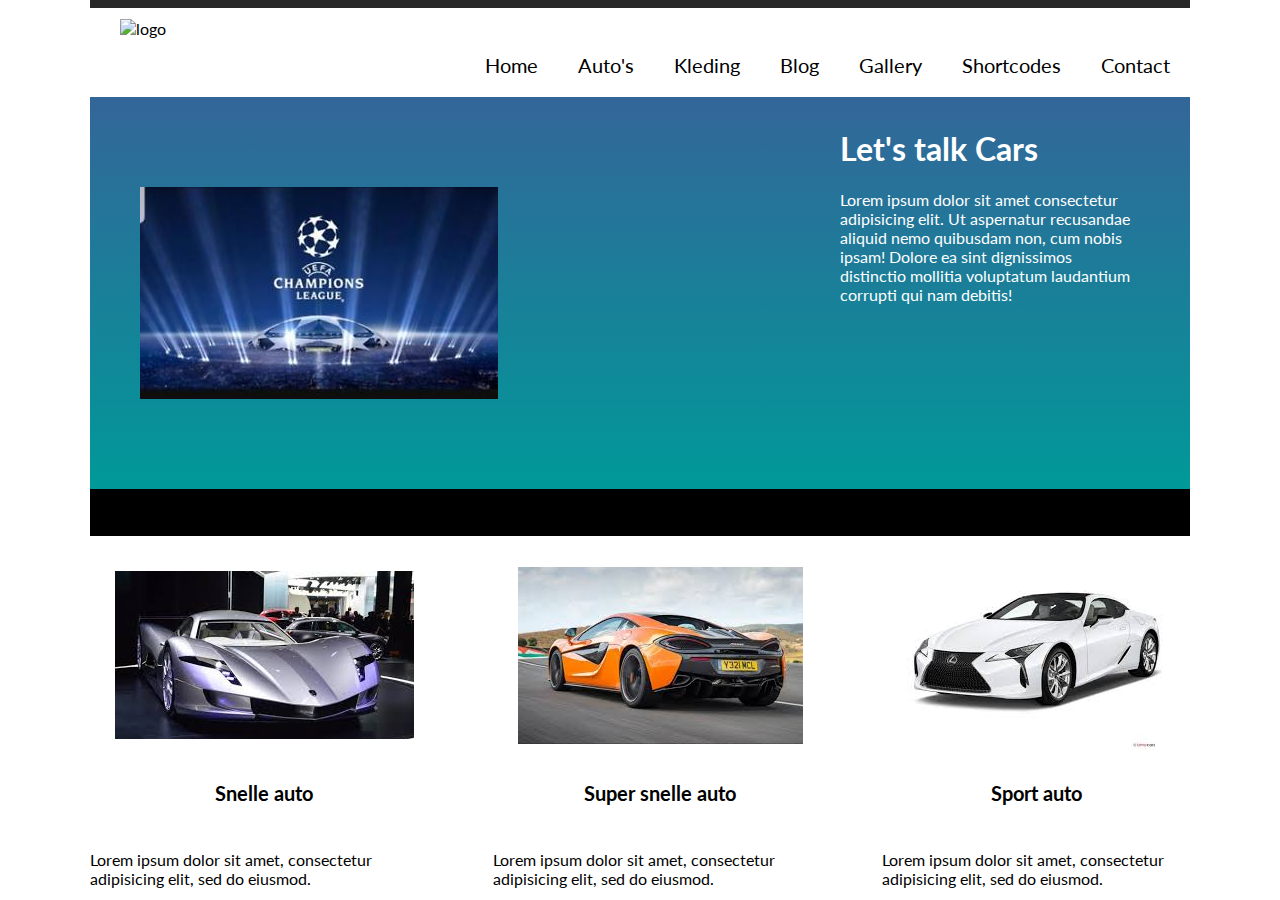
==== auto.html @ 41b41509 "laatste dag" ====
<meta charset="UTF-8">
  <link href='http://fonts.googleapis.com/css?family=Lato&subset=latin,latin-ext' rel='stylesheet' type='text/css'>
  <link rel="stylesheet" href="overall-grid.css">
  <title>Over all grid</title>
</head>
<body>
  <div class="main">
    <div class="nav">
      <ul id="navbar">
        <img src="img/logo.png" alt="logo" id="logo">
        <li id="contact"><a href="">Contact</a></li>
        <li id="shortcodes"><a href="">Shortcodes</a></li>
        <li id="gallery"><a href="">Gallery</a></li>
        <li id="blog"><a href="">Blog</a></li>
        <li id="kleding"><a href="kleding.html">Kleding</a></li>
        <li id="auto"><a href="auto.html">Auto's</a></li>
        <li id="home"><a href="">Home</a></li>
      </ul>
    </div>
    <div class="banner">
      <img src="img/stadiom.JPG" alt="banner">
      <div id="bannertext">
        <h1>Let's talk Cars</h1>
        <p>Lorem ipsum dolor sit amet consectetur adipisicing elit. Ut aspernatur recusandae aliquid nemo
         quibusdam non, cum nobis ipsam! Dolore ea sint dignissimos distinctio mollitia voluptatum laudantium corrupti qui nam debitis!</p>
      </div>
    </div>
    <div id="black"></div>
    <div class="slider">
      <img src="img/download (1).jpg" alt="fade-slider">
      <img src="img/download (2).jpg" alt="nivo-slider">
      <img src="img/download (3).jpg" alt="bonus-slider">
      <h1>Snelle auto</h1>
      <h1>Super snelle auto</h1>
      <h1>Sport auto</h1>
      <p>Lorem ipsum dolor sit amet, consectetur adipisicing elit, sed do eiusmod.</p>
      <p>Lorem ipsum dolor sit amet, consectetur adipisicing elit, sed do eiusmod.</p>
      <p>Lorem ipsum dolor sit amet, consectetur adipisicing elit, sed do eiusmod.</p>
</div>

	
</body>
</html>
---- overall-grid.css ----
body{
font-family: 'Lato', sans-serif;
}

#navbar {
  list-style-type: none;
  margin: 0;
  padding: 0;
  overflow: hidden;
  box-shadow: 0px 0px 0px #282828, 0px -8px 0px #282828;

}

.nav {
  display: grid;
  grid-template-columns: repeat(1, auto);
  grid-gap: 5%;
  display: block;
}

li a {
  text-decoration: none;
  color: black;
  font-size: 20px;
  display: block;
}

#carimage {
  border-style: solid;
  border-width: 10px;
  border-color: white;
}

li > a:hover {
  color: grey;
}

.main {
  width: 1100px;
  margin: 0 auto;
}

#navbar>li {
  color: #647489;
  float: right;
  margin: 20px;
  margin-top: 45px;
  font-size: 20px;
}

#logo {
  margin-left: 30px;
  margin-top: 1%;
}

div#bannertext {
  align-self: normal;
}

.banner {
  display: grid;
  grid-template-columns: 690px 300px;
  grid-gap: 10px;
  color: white;
  height: 370px;
  justify-content: center;
  align-items: center;
  padding: 1%;
  background: linear-gradient(to bottom, #336699 0%, #009999 100%);
}

#black {
  height: 25px;
  display: grid;
  grid-template-columns: repeat(1, auto);
  grid-gap: 5%;
  padding: 1%;
  margin: 0 auto;
  background-color: black;
}

.slider {
  display: grid;
  grid-template-columns: repeat(3, auto);
  grid-gap: 5%;
  align-items: center;
  justify-items: center;
  margin-top: 2%;
}

.slider>h1 {
  font-size: 20px;
}
 .item1 { grid-area: header; }
 .item3 { grid-area: main; }
 .item4 { grid-area: right; }
 .item5 { grid-area: footer; }
.grid-container {
  display: grid;
  grid-template-areas:
    'header header header header header header'
    'main main main main right right'
    'footer footer footer footer footer footer';
  background-color: #2196F3;
  padding: 10px;
}
.grid-container > div {
  background-color: rgba(255, 255, 255, 0.8);
  text-align: center;
  padding: 20px 0;
  font-size: 30px;
}
.tip{
  background-color:#def6ed;
  padding: 5px;
  border-radius: 4px;
  text-align: center;
}
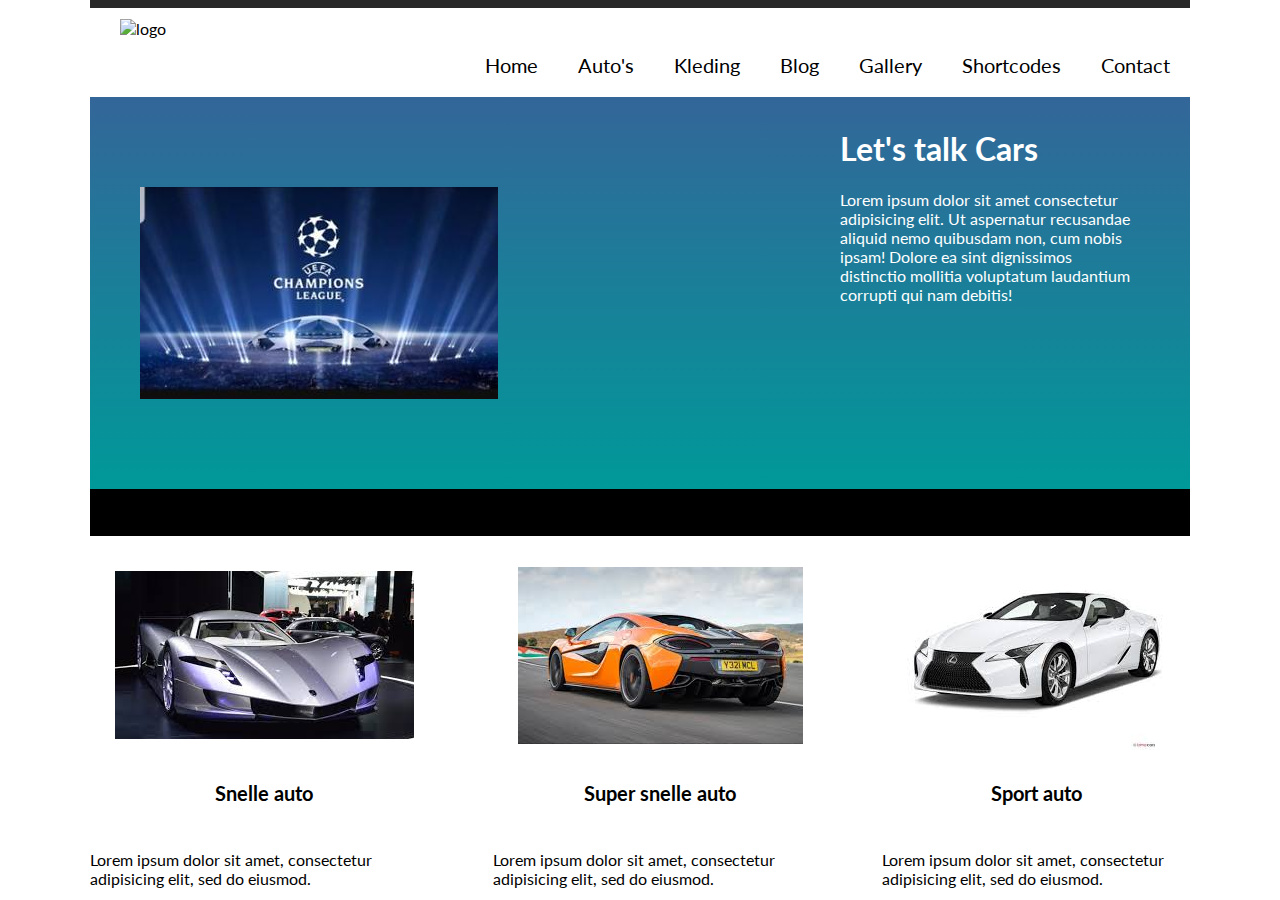
==== commit ca2abbfa: "t" ====
--- a/auto.html
+++ b/auto.html
@@ -14,7 +14,7 @@
         <li id="blog"><a href="">Blog</a></li>
         <li id="kleding"><a href="kleding.html">Kleding</a></li>
         <li id="auto"><a href="auto.html">Auto's</a></li>
-        <li id="home"><a href="">Home</a></li>
+        <li id="home"><a href="indextest.html">Home</a></li>
       </ul>
     </div>
     <div class="banner">
